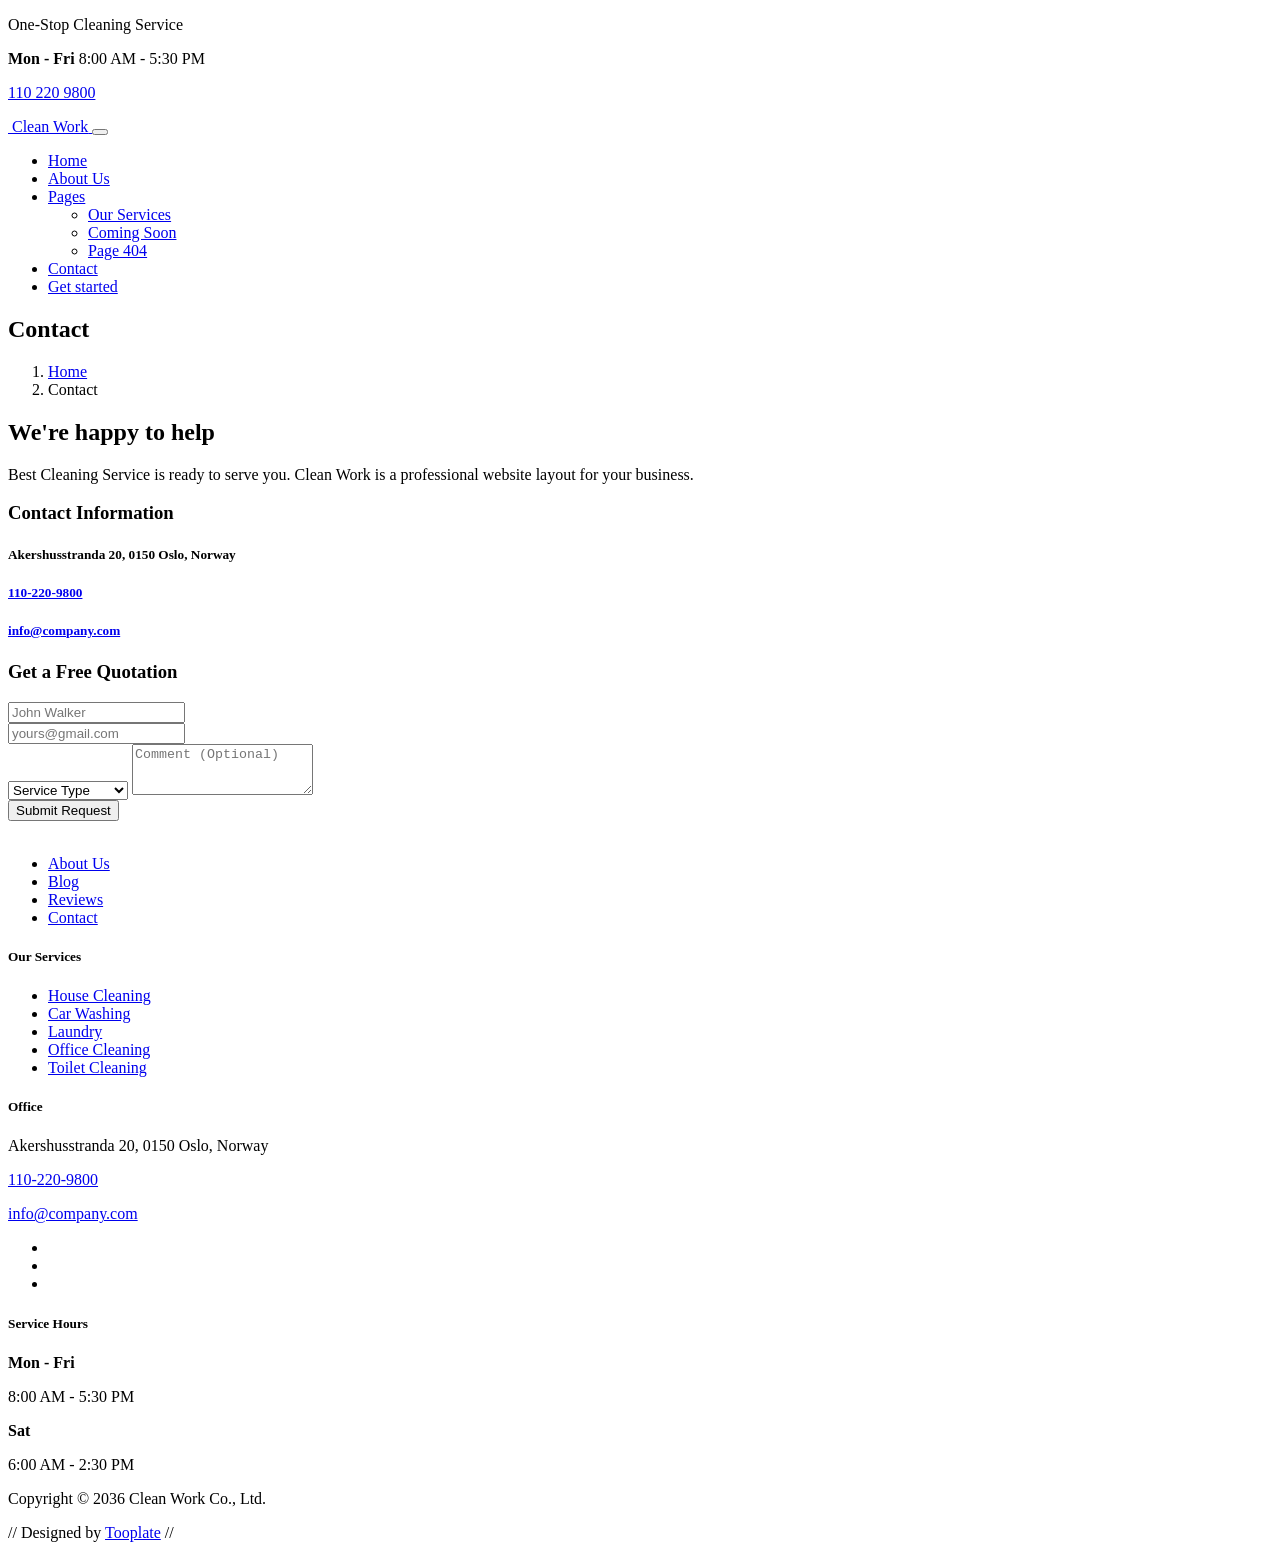
==== contact.html @ f6993c7f "Add files via upload" ====
<!doctype html>
<html lang="en">
    <head>
        <meta charset="utf-8">
        <meta name="viewport" content="width=device-width, initial-scale=1">

        <meta name="description" content="">
        <meta name="author" content="">

        <title>Contact | Bootstrap 5 Theme</title>

        <!-- CSS FILES -->        
        <link rel="preconnect" href="https://fonts.googleapis.com">
        
        <link rel="preconnect" href="https://fonts.gstatic.com" crossorigin>
        
        <link href="https://fonts.googleapis.com/css2?family=Poppins:ital,wght@0,400;0,500;0,700;1,400&display=swap" rel="stylesheet">

        <link href="css/bootstrap.min.css" rel="stylesheet">

        <link href="css/bootstrap-icons.css" rel="stylesheet">

        <link href="css/tooplate-clean-work.css" rel="stylesheet">
<!--

Tooplate 2132 Clean Work

https://www.tooplate.com/view/2132-clean-work

Free Bootstrap 5 HTML Template

-->
    </head>
    
    <body>

        <header class="site-header">
            <div class="container">
                <div class="row">
                    
                    <div class="col-lg-12 col-12 d-flex flex-wrap">
                        <p class="d-flex me-4 mb-0">
                            <i class="bi-house-fill me-2"></i>
                            One-Stop Cleaning Service
                        </p>

                        <p class="d-flex d-lg-block d-md-block d-none me-4 mb-0">
                            <i class="bi-clock-fill me-2"></i>
                            <strong class="me-2">Mon - Fri</strong> 8:00 AM - 5:30 PM
                        </p>

                        <p class="site-header-icon-wrap text-white d-flex mb-0 ms-auto">
                            <i class="site-header-icon bi-whatsapp me-2"></i>

                            <a href="tel: 110-220-9800" class="text-white">
                                110 220 9800
                            </a>
                        </p>
                    </div>

                </div>
            </div>
        </header>

        <nav class="navbar navbar-expand-lg">
            <div class="container">
                <a class="navbar-brand" href="index.html">
                    <img src="images/bubbles.png" class="logo img-fluid" alt="">

                    <span class="ms-2">Clean Work</span>
                </a>

                <button class="navbar-toggler" type="button" data-bs-toggle="collapse" data-bs-target="#navbarNav" aria-controls="navbarNav" aria-expanded="false" aria-label="Toggle navigation">
                    <span class="navbar-toggler-icon"></span>
                </button>

                <div class="collapse navbar-collapse" id="navbarNav">
                    <ul class="navbar-nav ms-auto">
                        <li class="nav-item">
                            <a class="nav-link" href="index.html">Home</a>
                        </li>

                        <li class="nav-item">
                            <a class="nav-link" href="about.html">About Us</a>
                        </li>

                        <li class="nav-item dropdown">
                            <a class="nav-link dropdown-toggle" href="#section_5" id="navbarLightDropdownMenuLink" role="button" data-bs-toggle="dropdown" aria-expanded="false">Pages</a>

                            <ul class="dropdown-menu dropdown-menu-light" aria-labelledby="navbarLightDropdownMenuLink">
                                <li><a class="dropdown-item" href="services.html">Our Services</a></li>

                                <li><a class="dropdown-item" href="coming-soon.html">Coming Soon</a></li>

                                <li><a class="dropdown-item" href="page-404.html">Page 404</a></li>
                            </ul>
                        </li>

                        <li class="nav-item">
                            <a class="nav-link active" href="contact.html">Contact</a>
                        </li>

                        <li class="nav-item ms-3">
                            <a class="nav-link custom-btn custom-border-btn custom-btn-bg-white btn" href="#">Get started</a>
                        </li>
                    </ul>
                </div>
            </div>
        </nav>

        <main>

            <section class="banner-section d-flex justify-content-center align-items-end">
                <div class="section-overlay"></div>

                <div class="container">
                    <div class="row">

                        <div class="col-lg-7 col-12">
                            <h1 class="text-white mb-lg-0">Contact</h1>
                        </div>

                        <div class="col-lg-4 col-12 d-flex justify-content-lg-end align-items-center ms-auto">
                            <nav aria-label="breadcrumb">
                                <ol class="breadcrumb justify-content-center">
                                    <li class="breadcrumb-item"><a href="index.html">Home</a></li>

                                    <li class="breadcrumb-item active" aria-current="page">Contact</li>
                                </ol>
                            </nav>
                        </div>

                    </div>
                </div>
            </section>
         

            <section class="contact-section section-padding">
                <div class="container">
                    <div class="row">

                        <div class="col-lg-5 col-12 me-auto mb-lg-0 mb-5">
                            <h2 class="my-3">We're happy to help</h2>

                            <p>Best Cleaning Service is ready to serve you. Clean Work is a professional website layout for your business.</p>

                            <div class="contact-info bg-white shadow-lg">
                                <h3 class="mb-4">Contact Information</h3>

                                <h5 class="d-flex mt-3 mb-3">
                                    <i class="bi-geo-alt-fill custom-icon me-3"></i>
                                    Akershusstranda 20, 0150 Oslo, Norway
                                </h5>

                                <h5 class="d-flex mb-3">
                                    <i class="bi-telephone-fill custom-icon me-3"></i>

                                    <a href="tel: 110-220-9800">
                                        110-220-9800
                                    </a>
                                </h5>

                                <h5 class="d-flex">
                                    <i class="bi-envelope-fill custom-icon me-3"></i>

                                    <a href="mailto:info@company.com">
                                        info@company.com
                                    </a>
                                </h5>
                            </div>
                        </div>

                        <div class="col-lg-6 col-12">
                            <form class="custom-form consulting-form bg-white shadow-lg mb-5 mb-lg-0" action="#" method="post" role="form">
                                <div class="consulting-form-header d-flex align-items-center">
                                    <h3 class="mb-4">Get a Free Quotation</h3>
                                </div>

                                <div class="consulting-form-body">
                                    <div class="row">
                                        <div class="col-lg-6 col-md-6 col-12">
                                            <input type="text" name="volunteer-name" id="volunteer-name" class="form-control" placeholder="John Walker" required>
                                        </div>

                                        <div class="col-lg-6 col-md-6 col-12">
                                            <input type="email" name="volunteer-email" id="volunteer-email" pattern="[^ @]*@[^ @]*" class="form-control" placeholder="yours@gmail.com" required>
                                        </div>
                                    </div>

                                    <select class="form-select form-control" name="job-salary" id="job-salary" aria-label="Default select example">
                                        <option selected>Service Type</option>
                                        <option value="1">House cleaning</option>
                                        <option value="2">Car washing</option>
                                        <option value="2">Office cleaning</option>
                                        <option value="2">Factory cleaning</option>
                                    </select>

                                    <textarea name="volunteer-message" rows="3" class="form-control" id="volunteer-message" placeholder="Comment (Optional)"></textarea>

                                    <div class="col-lg-6 col-md-10 col-8 mx-auto">
                                        <button type="submit" class="form-control">Submit Request</button>
                                    </div>
                                </div>
                            </form>
                        </div>

                    </div>
                </div>
            </section>
        </main>

        <footer class="site-footer">
            <div class="container">
                <div class="row">

                    <div class="col-lg-12 col-12 d-flex align-items-center mb-4 pb-2">
                        <div>
                            <img src="images/bubbles.png" class="logo img-fluid" alt="">
                        </div>

                        <ul class="footer-menu d-flex flex-wrap ms-5">
                            <li class="footer-menu-item"><a href="#" class="footer-menu-link">About Us</a></li>

                            <li class="footer-menu-item"><a href="#" class="footer-menu-link">Blog</a></li>

                            <li class="footer-menu-item"><a href="#" class="footer-menu-link">Reviews</a></li>

                            <li class="footer-menu-item"><a href="#" class="footer-menu-link">Contact</a></li>
                        </ul>
                    </div>

                    <div class="col-lg-5 col-12 mb-4 mb-lg-0">
                        <h5 class="site-footer-title mb-3">Our Services</h5>

                        <ul class="footer-menu">
                            <li class="footer-menu-item">
                                <a href="#" class="footer-menu-link">
                                    <i class="bi-chevron-double-right footer-menu-link-icon me-2"></i>
                                    House Cleaning
                                </a>
                            </li>

                            <li class="footer-menu-item">
                                <a href="#" class="footer-menu-link">
                                    <i class="bi-chevron-double-right footer-menu-link-icon me-2"></i>
                                    Car Washing
                                </a>
                            </li>

                            <li class="footer-menu-item">
                                <a href="#" class="footer-menu-link">
                                    <i class="bi-chevron-double-right footer-menu-link-icon me-2"></i>
                                    Laundry
                                </a>
                            </li>

                            <li class="footer-menu-item">
                                <a href="#" class="footer-menu-link">
                                    <i class="bi-chevron-double-right footer-menu-link-icon me-2"></i>
                                    Office Cleaning
                                </a>
                            </li>

                            <li class="footer-menu-item">
                                <a href="#" class="footer-menu-link">
                                    <i class="bi-chevron-double-right footer-menu-link-icon me-2"></i>
                                    Toilet Cleaning
                                </a>
                            </li>
                        </ul>
                    </div>

                    <div class="col-lg-4 col-md-6 col-12 mb-4 mb-lg-0 mb-md-0">
                        <h5 class="site-footer-title mb-3">Office</h5>

                        <p class="text-white d-flex mt-3 mb-2">
                            <i class="bi-geo-alt-fill me-2"></i>
                            Akershusstranda 20, 0150 Oslo, Norway
                        </p>

                        <p class="text-white d-flex mb-2">
                            <i class="bi-telephone-fill me-2"></i>

                            <a href="tel: 110-220-9800" class="site-footer-link">
                                110-220-9800
                            </a>
                        </p>

                        <p class="text-white d-flex">
                            <i class="bi-envelope-fill me-2"></i>

                            <a href="mailto:info@company.com" class="site-footer-link">
                                info@company.com
                            </a>
                        </p>

                        <ul class="social-icon mt-4">
                            <li class="social-icon-item">
                                <a href="#" class="social-icon-link button button--skoll">
                                    <span></span>
                                    <span class="bi-twitter"></span>
                                </a>
                            </li>

                            <li class="social-icon-item">
                                <a href="#" class="social-icon-link button button--skoll">
                                    <span></span>
                                    <span class="bi-facebook"></span>
                                </a>
                            </li>

                            <li class="social-icon-item">
                                <a href="#" class="social-icon-link button button--skoll">
                                    <span></span>
                                    <span class="bi-instagram"></span>
                                </a>
                            </li>
                        </ul>
                    </div>

                    <div class="col-lg-3 col-md-6 col-6 mt-3 mt-lg-0 mt-md-0">
                        <div class="featured-block">
                            <h5 class="text-white mb-3">Service Hours</h5>

                            <strong class="d-block text-white mb-1">Mon - Fri</strong>

                            <p class="text-white mb-3">8:00 AM - 5:30 PM</p>

                            <strong class="d-block text-white mb-1">Sat</strong>

                            <p class="text-white mb-0">6:00 AM - 2:30 PM</p>
                        </div>
                    </div>
                </div>
            </div>

            <div class="site-footer-bottom">
                <div class="container">
                    <div class="row">

                        <div class="col-lg-6 col-12">
                            <p class="copyright-text mb-0">Copyright © 2036 Clean Work Co., Ltd.</p>
                        </div>
                        
                        <div class="col-lg-6 col-12 text-end">
                            <p class="copyright-text mb-0">
                            // Designed by <a href="https://www.tooplate.com" target="_parent">Tooplate</a> //</p>
                        </div>
                        
                    </div>
                </div>
            </div>
        </footer>

        <!-- JAVASCRIPT FILES -->
        <script src="js/jquery.min.js"></script>
        <script src="js/bootstrap.min.js"></script>
        <script src="js/jquery.backstretch.min.js"></script>
        <script src="js/counter.js"></script>
        <script src="js/countdown.js"></script>
        <script src="js/init.js"></script>
        <script src="js/modernizr.js"></script>
        <script src="js/animated-headline.js"></script>
        <script src="js/custom.js"></script>

    </body>
</html>
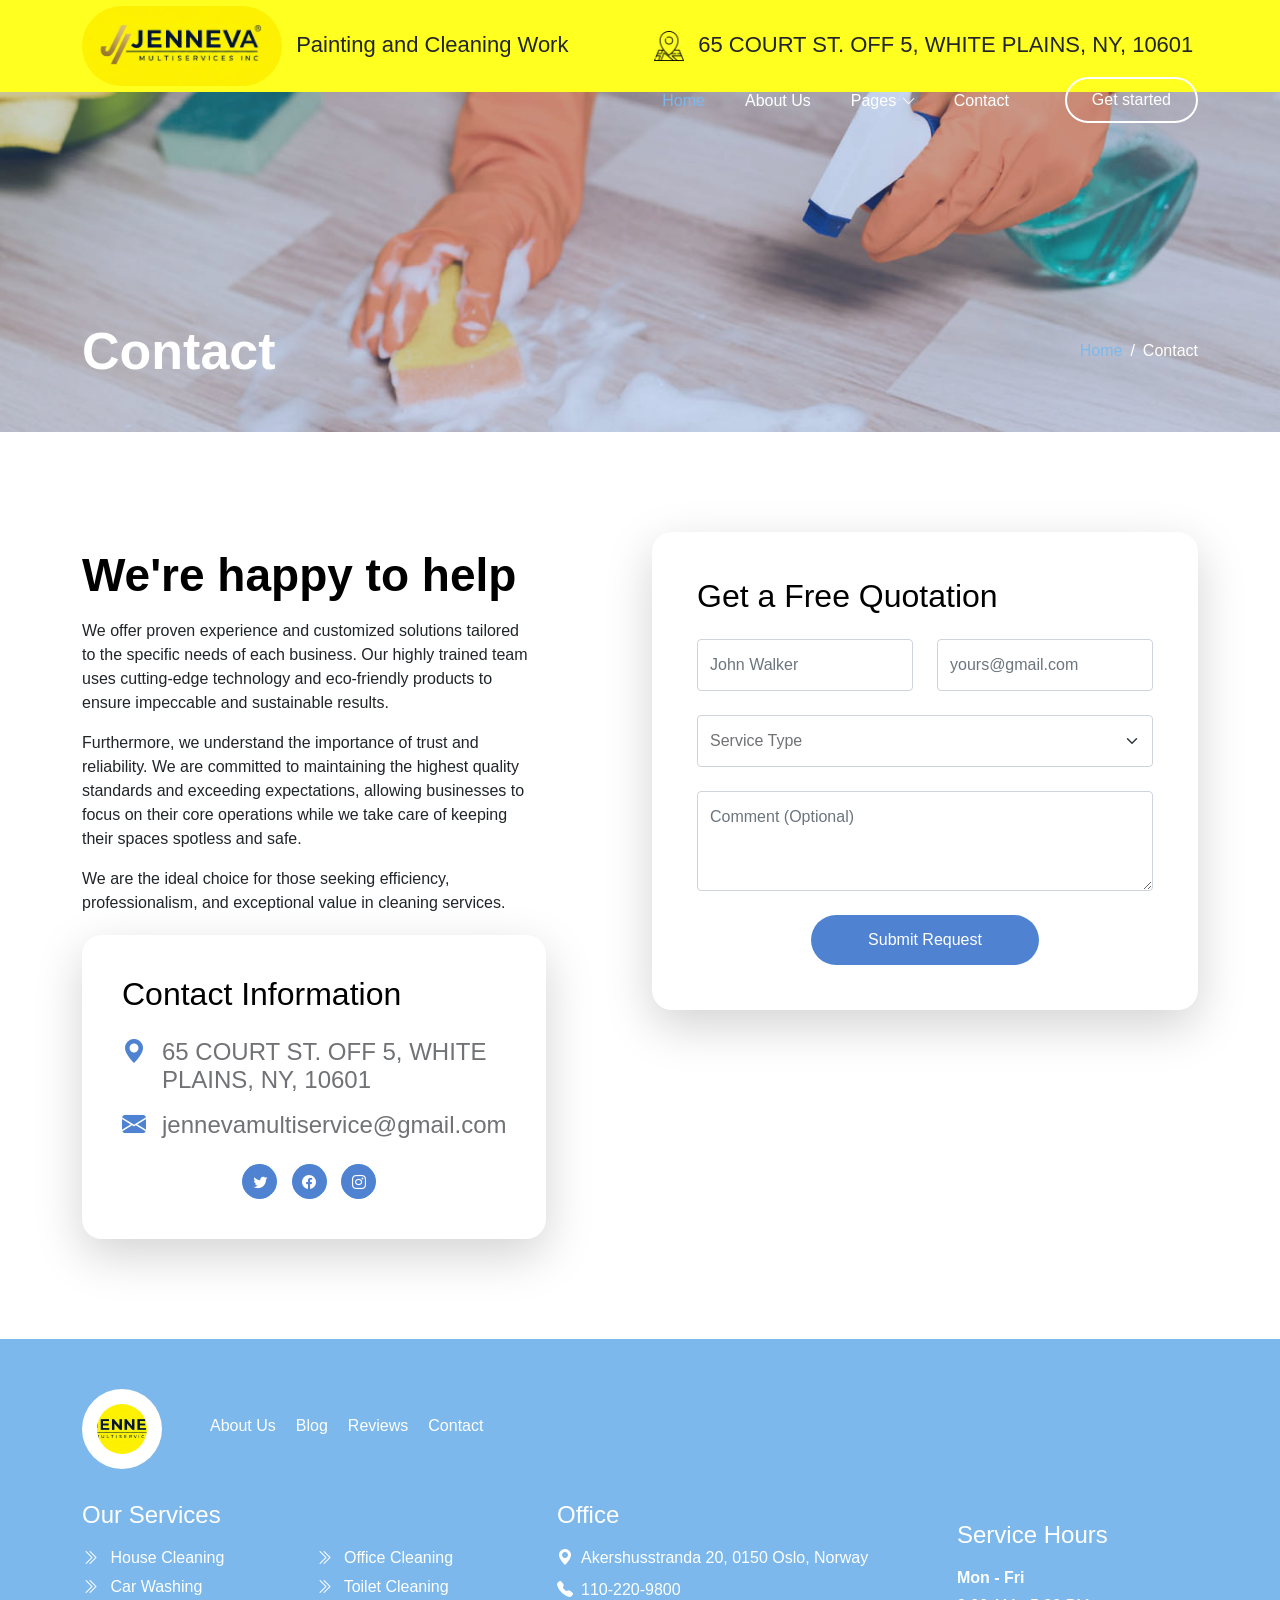
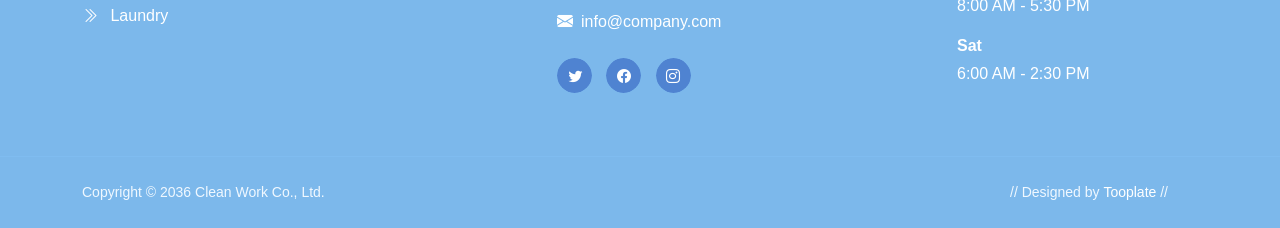
==== commit a8cfede6: "Add files via upload" ====
--- a/contact.html
+++ b/contact.html
@@ -34,50 +34,41 @@
     
     <body>
 
-        <header class="site-header">
+          <header class="site-header">
             <div class="container">
                 <div class="row">
                     
                     <div class="col-lg-12 col-12 d-flex flex-wrap">
-                        <p class="d-flex me-4 mb-0">
-                            <i class="bi-house-fill me-2"></i>
-                            One-Stop Cleaning Service
-                        </p>
-
-                        <p class="d-flex d-lg-block d-md-block d-none me-4 mb-0">
-                            <i class="bi-clock-fill me-2"></i>
-                            <strong class="me-2">Mon - Fri</strong> 8:00 AM - 5:30 PM
-                        </p>
-
-                        <p class="site-header-icon-wrap text-white d-flex mb-0 ms-auto">
-                            <i class="site-header-icon bi-whatsapp me-2"></i>
-
-                            <a href="tel: 110-220-9800" class="text-white">
-                                110 220 9800
-                            </a>
-                        </p>
+                        
+                        <a class="navbar-brand" href="index.html">
+                    <img src="images/logo1.jpeg" class="logo img-fluid" alt="">
+
+                    <span class="ms-2">Painting and Cleaning Work</span>
+                    &nbsp;&nbsp;&nbsp;&nbsp;&nbsp;&nbsp; &nbsp;&nbsp;&nbsp;&nbsp;&nbsp;
+                    <img  src="images/vectores/mapa.png" width="30px" height="30px">
+                    <span class="ms-2">
+                       
+                       65 COURT ST. OFF 5, WHITE PLAINS, NY, 10601
+                    </span>
+                      </a>
                     </div>
 
                 </div>
             </div>
         </header>
 
-        <nav class="navbar navbar-expand-lg">
+         <nav class="navbar navbar-expand-lg">
             <div class="container">
-                <a class="navbar-brand" href="index.html">
-                    <img src="images/bubbles.png" class="logo img-fluid" alt="">
-
-                    <span class="ms-2">Clean Work</span>
-                </a>
+               
 
                 <button class="navbar-toggler" type="button" data-bs-toggle="collapse" data-bs-target="#navbarNav" aria-controls="navbarNav" aria-expanded="false" aria-label="Toggle navigation">
                     <span class="navbar-toggler-icon"></span>
                 </button>
-
+                
                 <div class="collapse navbar-collapse" id="navbarNav">
                     <ul class="navbar-nav ms-auto">
                         <li class="nav-item">
-                            <a class="nav-link" href="index.html">Home</a>
+                            <a class="nav-link active" href="index.html">Home</a>
                         </li>
 
                         <li class="nav-item">
@@ -97,7 +88,7 @@
                         </li>
 
                         <li class="nav-item">
-                            <a class="nav-link active" href="contact.html">Contact</a>
+                            <a class="nav-link" href="contact.html">Contact</a>
                         </li>
 
                         <li class="nav-item ms-3">
@@ -142,31 +133,52 @@
                         <div class="col-lg-5 col-12 me-auto mb-lg-0 mb-5">
                             <h2 class="my-3">We're happy to help</h2>
 
-                            <p>Best Cleaning Service is ready to serve you. Clean Work is a professional website layout for your business.</p>
+                            <justify>We offer proven experience and customized solutions tailored to the specific needs of each business. Our highly trained team uses cutting-edge technology and eco-friendly products to ensure impeccable and sustainable results.
+                            <p></p>Furthermore, we understand the importance of trust and reliability. We are committed to maintaining the highest quality standards and exceeding expectations, allowing businesses to focus on their core operations while we take care of keeping their spaces spotless and safe. 
+                            <p></p>We are the ideal choice for those seeking efficiency, professionalism, and exceptional value in cleaning services.</justify>
 
                             <div class="contact-info bg-white shadow-lg">
                                 <h3 class="mb-4">Contact Information</h3>
 
                                 <h5 class="d-flex mt-3 mb-3">
                                     <i class="bi-geo-alt-fill custom-icon me-3"></i>
-                                    Akershusstranda 20, 0150 Oslo, Norway
+                                    65 COURT ST. OFF 5, WHITE PLAINS, NY, 10601
                                 </h5>
 
-                                <h5 class="d-flex mb-3">
-                                    <i class="bi-telephone-fill custom-icon me-3"></i>
-
-                                    <a href="tel: 110-220-9800">
-                                        110-220-9800
+                   
+
+                                <h5 class="d-flex">
+                                    <i class="bi-envelope-fill custom-icon me-3"></i>
+
+                                    <a href="mailto:jennevamultiservice@gmail.com">
+                                        jennevamultiservice@gmail.com
                                     </a>
                                 </h5>
-
-                                <h5 class="d-flex">
-                                    <i class="bi-envelope-fill custom-icon me-3"></i>
-
-                                    <a href="mailto:info@company.com">
-                                        info@company.com
-                                    </a>
-                                </h5>
+                                 <center>
+                                 <ul class="social-icon mt-4">
+                            <li class="social-icon-item">
+                                <a href="#" class="social-icon-link button button--skoll">
+                                    <span></span>
+                                    <span class="bi-twitter"></span>
+                                </a>
+                            </li>
+
+                            <li class="social-icon-item">
+                                <a href="#" class="social-icon-link button button--skoll">
+                                    <span></span>
+                                    <span class="bi-facebook"></span>
+                                </a>
+                            </li>
+                           
+                            <li class="social-icon-item">
+                                <a href="#" class="social-icon-link button button--skoll">
+                                    <span></span>
+                                    <span class="bi-instagram"></span>
+                                </a>
+                            </li>
+                            
+                        </ul>
+                            </center>
                             </div>
                         </div>
 
@@ -215,7 +227,7 @@
 
                     <div class="col-lg-12 col-12 d-flex align-items-center mb-4 pb-2">
                         <div>
-                            <img src="images/bubbles.png" class="logo img-fluid" alt="">
+                            <img src="images/logo1.jpeg" class="logo img-fluid" alt="">
                         </div>
 
                         <ul class="footer-menu d-flex flex-wrap ms-5">
--- a/css/tooplate-clean-work.css
+++ b/css/tooplate-clean-work.css
@@ -0,0 +1,1635 @@
+/*
+
+Tooplate 2132 Clean Work
+
+https://www.tooplate.com/view/2132-clean-work
+
+*/
+
+
+
+/*---------------------------------------
+  CUSTOM PROPERTIES ( VARIABLES )             
+-----------------------------------------*/
+:root {
+  --white-color:                  #ffffff;
+  --primary-color:                #7cb8eb;
+  --secondary-color:              #4f83d1;
+  --section-bg-color:             #f0f8ff;
+  --custom-btn-bg-color:          #4f83d1;
+  --custom-btn-bg-hover-color:    #7cb8eb;
+  --dark-color:                   #000000;
+  --p-color:                      #717275;
+  --border-color:                 #e9eaeb;
+  --link-hover-color:             #4f83d1;
+
+  --body-font-family:             'Poppins', sans-serif;
+
+  --h1-font-size:                 52px;
+  --h2-font-size:                 46px;
+  --h3-font-size:                 32px;
+  --h4-font-size:                 28px;
+  --h5-font-size:                 24px;
+  --h6-font-size:                 22px;
+  --p-font-size:                  16px;
+  --btn-font-size:                18px;
+  --copyright-font-size:          14px;
+
+  --border-radius-large:          100px;
+  --border-radius-medium:         20px;
+  --border-radius-small:          10px;
+
+  --font-weight-normal:           400;
+  --font-weight-medium:           500;
+  --font-weight-bold:             700;
+}
+
+body {
+  background-color: var(--white-color);
+  font-family: var(--body-font-family); 
+}
+
+
+/*---------------------------------------
+  TYPOGRAPHY               
+-----------------------------------------*/
+
+h2,
+h3,
+h4,
+h5,
+h6 {
+  color: var(--dark-color);
+}
+
+h1,
+h2,
+h3,
+h4,
+h5,
+h6 {
+  font-weight: var(--font-weight-medium);
+}
+
+h1 {
+  font-size: var(--h1-font-size);
+  font-weight: var(--font-weight-bold);
+}
+
+h2 {
+  font-size: var(--h2-font-size);
+  font-weight: var(--font-weight-bold);
+}
+
+h3 {
+  font-size: var(--h3-font-size);
+}
+
+h4 {
+  font-size: var(--h4-font-size);
+}
+
+h5 {
+  font-size: var(--h5-font-size);
+}
+
+h6 {
+  font-size: var(--h6-font-size);
+}
+
+p {
+  color: var(--p-color);
+  font-size: var(--p-font-size);
+  font-weight: var(--font-weight-normal);
+}
+
+ul li {
+  color: var(--p-color);
+  font-size: var(--p-font-size);
+  font-weight: var(--font-weight-normal);
+}
+
+a, 
+button {
+  touch-action: manipulation;
+  transition: all 0.3s;
+}
+
+a {
+  display: inline-block;
+  color: var(--primary-color);
+  text-decoration: none;
+}
+
+a:hover {
+  color: var(--link-hover-color);
+}
+
+b,
+strong {
+  font-weight: var(--font-weight-bold);
+}
+
+.page-404-title {
+  color: var(--secondary-color);
+  font-size: 10rem;
+}
+
+
+/*---------------------------------------
+  SECTION               
+-----------------------------------------*/
+.section-padding {
+  padding-top: 100px;
+  padding-bottom: 100px;
+}
+
+.section-bg {
+  background-color: var(--section-bg-color);
+}
+
+.section-overlay {
+  background-color: var(--secondary-color);
+  position: absolute;
+  top: 0;
+  left: 0;
+  pointer-events: none;
+  width: 100%;
+  height: 100%;
+  opacity: 0.3;
+}
+
+.testimonial-section .section-overlay {
+  opacity: 0.85;
+}
+
+.section-overlay + .container {
+  position: relative;
+}
+
+
+/*---------------------------------------
+  ANIMATED HEADLINE               
+-----------------------------------------*/
+.cd-words-wrapper {
+  display: inline-block;
+  position: relative;
+  text-align: left;
+}
+
+.cd-words-wrapper b {
+  color: #e5e50f;
+  display: inline-block;
+  position: absolute;
+  white-space: nowrap;
+  left: 0;
+  top: 0;
+}
+
+.cd-words-wrapper b.is-visible {
+  position: relative;
+}
+
+.no-js .cd-words-wrapper b {
+  opacity: 0;
+}
+
+.no-js .cd-words-wrapper b.is-visible {
+  opacity: 1;
+}
+
+.cd-headline.rotate-1 .cd-words-wrapper {
+  -webkit-perspective: 300px;
+  -moz-perspective: 300px;
+  perspective: 300px;
+}
+
+.cd-headline.rotate-1 b {
+  opacity: 0;
+  -webkit-transform-origin: 50% 100%;
+  -moz-transform-origin: 50% 100%;
+  -ms-transform-origin: 50% 100%;
+  -o-transform-origin: 50% 100%;
+  transform-origin: 50% 100%;
+  -webkit-transform: rotateX(180deg);
+  -moz-transform: rotateX(180deg);
+  -ms-transform: rotateX(180deg);
+  -o-transform: rotateX(180deg);
+  transform: rotateX(180deg);
+}
+
+.cd-headline.rotate-1 b.is-visible {
+  opacity: 1;
+  -webkit-transform: rotateX(0deg);
+  -moz-transform: rotateX(0deg);
+  -ms-transform: rotateX(0deg);
+  -o-transform: rotateX(0deg);
+  transform: rotateX(0deg);
+  -webkit-animation: cd-rotate-1-in 1.2s;
+  -moz-animation: cd-rotate-1-in 1.2s;
+  animation: cd-rotate-1-in 1.2s;
+}
+
+.cd-headline.rotate-1 b.is-hidden {
+  -webkit-transform: rotateX(180deg);
+  -moz-transform: rotateX(180deg);
+  -ms-transform: rotateX(180deg);
+  -o-transform: rotateX(180deg);
+  transform: rotateX(180deg);
+  -webkit-animation: cd-rotate-1-out 1.2s;
+  -moz-animation: cd-rotate-1-out 1.2s;
+  animation: cd-rotate-1-out 1.2s;
+}
+
+@-webkit-keyframes cd-rotate-1-in {
+  0% {
+    -webkit-transform: rotateX(180deg);
+    opacity: 0;
+  }
+  35% {
+    -webkit-transform: rotateX(120deg);
+    opacity: 0;
+  }
+  65% {
+    opacity: 0;
+  }
+  100% {
+    -webkit-transform: rotateX(360deg);
+    opacity: 1;
+  }
+}
+
+@-moz-keyframes cd-rotate-1-in {
+  0% {
+    -moz-transform: rotateX(180deg);
+    opacity: 0;
+  }
+  35% {
+    -moz-transform: rotateX(120deg);
+    opacity: 0;
+  }
+  65% {
+    opacity: 0;
+  }
+  100% {
+    -moz-transform: rotateX(360deg);
+    opacity: 1;
+  }
+}
+
+@keyframes cd-rotate-1-in {
+  0% {
+    -webkit-transform: rotateX(180deg);
+    -moz-transform: rotateX(180deg);
+    -ms-transform: rotateX(180deg);
+    -o-transform: rotateX(180deg);
+    transform: rotateX(180deg);
+    opacity: 0;
+  }
+  35% {
+    -webkit-transform: rotateX(120deg);
+    -moz-transform: rotateX(120deg);
+    -ms-transform: rotateX(120deg);
+    -o-transform: rotateX(120deg);
+    transform: rotateX(120deg);
+    opacity: 0;
+  }
+  65% {
+    opacity: 0;
+  }
+  100% {
+    -webkit-transform: rotateX(360deg);
+    -moz-transform: rotateX(360deg);
+    -ms-transform: rotateX(360deg);
+    -o-transform: rotateX(360deg);
+    transform: rotateX(360deg);
+    opacity: 1;
+  }
+}
+
+@-webkit-keyframes cd-rotate-1-out {
+  0% {
+    -webkit-transform: rotateX(0deg);
+    opacity: 1;
+  }
+  35% {
+    -webkit-transform: rotateX(-40deg);
+    opacity: 1;
+  }
+  65% {
+    opacity: 0;
+  }
+  100% {
+    -webkit-transform: rotateX(180deg);
+    opacity: 0;
+  }
+}
+
+@-moz-keyframes cd-rotate-1-out {
+  0% {
+    -moz-transform: rotateX(0deg);
+    opacity: 1;
+  }
+  35% {
+    -moz-transform: rotateX(-40deg);
+    opacity: 1;
+  }
+  65% {
+    opacity: 0;
+  }
+  100% {
+    -moz-transform: rotateX(180deg);
+    opacity: 0;
+  }
+}
+
+@keyframes cd-rotate-1-out {
+  0% {
+    -webkit-transform: rotateX(0deg);
+    -moz-transform: rotateX(0deg);
+    -ms-transform: rotateX(0deg);
+    -o-transform: rotateX(0deg);
+    transform: rotateX(0deg);
+    opacity: 1;
+  }
+  35% {
+    -webkit-transform: rotateX(-40deg);
+    -moz-transform: rotateX(-40deg);
+    -ms-transform: rotateX(-40deg);
+    -o-transform: rotateX(-40deg);
+    transform: rotateX(-40deg);
+    opacity: 1;
+  }
+  65% {
+    opacity: 0;
+  }
+  100% {
+    -webkit-transform: rotateX(180deg);
+    -moz-transform: rotateX(180deg);
+    -ms-transform: rotateX(180deg);
+    -o-transform: rotateX(180deg);
+    transform: rotateX(180deg);
+    opacity: 0;
+  }
+}
+
+
+/*---------------------------------------
+  CUSTOM LINK               
+-----------------------------------------*/
+.link {
+  cursor: pointer;
+  position: relative;
+  white-space: nowrap;
+}
+
+.link::before,
+.link::after {
+  position: absolute;
+  width: 100%;
+  height: 1px;
+  background: currentColor;
+  top: 100%;
+  left: 0;
+  pointer-events: none;
+}
+
+.link::before {
+  content: '';
+}
+
+.link--herse::before {
+  display: none;
+}
+
+.link__graphic {
+  position: absolute;
+  top: 0;
+  left: 0;
+  pointer-events: none;
+  fill: none;
+  stroke: var(--dark-color);
+  stroke-width: 1px;
+}
+
+.link__graphic--stroke path {
+  stroke-dasharray: 1;
+  stroke-dashoffset: 1;
+}
+
+.link:hover .link__graphic--stroke path {
+  stroke-dashoffset: 0;
+}
+
+.link__graphic--arc {
+  top: 73%;
+  left: -23%;
+}
+
+.link__graphic--arc path {
+  transition: stroke-dashoffset 0.4s cubic-bezier(0.7, 0, 0.3, 1);
+}
+
+.link:hover .link__graphic--arc path {
+  transition-timing-function: cubic-bezier(0.8, 1, 0.7, 1);
+  transition-duration: 0.3s;
+}
+
+.button {
+  display: inline-block;
+  position: relative;
+}
+
+.button::before,
+.button::after {
+  position: absolute;
+  top: 0;
+  left: 0;
+  width: 100%;
+  height: 100%;
+}
+
+.button--atlas > span {
+  display: inline-block;
+}
+
+.button--atlas:hover > span {
+  opacity: 0;
+}
+
+.marquee {
+  position: absolute;
+  top: 0;
+  left: 0;
+  width: 100%;
+  overflow: hidden;
+  pointer-events: none;
+}
+
+.marquee__inner {
+  width: fit-content;
+  display: flex;
+  position: relative;
+  --offset: 1rem;
+  --move-initial: calc(-25% + var(--offset));
+  --move-final: calc(-50% + var(--offset));
+  transform: translate3d(var(--move-initial), 0, 0);
+  animation: marquee 1s linear infinite;
+  animation-play-state: paused;
+  opacity: 0;
+}
+
+.button--atlas:hover .marquee__inner {
+  animation-play-state: running;
+  opacity: 1;
+  transition-duration: 0.4s;
+}
+
+.marquee span {
+  text-align: center;
+  white-space: nowrap;
+  font-style: italic;
+  padding: 15px;
+}
+
+@keyframes marquee {
+  0% {
+    transform: translate3d(var(--move-initial), 0, 0);
+  }
+
+  100% {
+    transform: translate3d(var(--move-final), 0, 0);
+  }
+}
+
+.button--pan {
+  overflow: hidden;
+}
+
+.button--pan span {
+  position: relative;
+}
+
+.button--pan::before {
+  content: '';
+  transition: transform 0.3s cubic-bezier(0.7, 0, 0.2, 1);
+}
+
+.button--pan:hover::before {
+  background: transparent;
+  transform: translate3d(0,-100%,0);
+}
+
+
+/*---------------------------------------
+  CUSTOM BLOCK               
+-----------------------------------------*/
+.custom-block-wrap {
+  position: relative;
+}
+
+.custom-block-wrap .custom-block {
+  position: absolute;
+  bottom: 0;
+  right: 0;
+}
+
+.custom-block {
+  background-color: var(--primary-color);
+  border-radius: var(--border-radius-small);
+  padding: 35px;
+}
+
+.custom-block .custom-icon,
+.custom-block a {
+  color: var(--white-color);
+}
+
+
+/*---------------------------------------
+  CUSTOM ICON COLOR               
+-----------------------------------------*/
+.custom-icon {
+  color: var(--secondary-color);
+}
+
+.bi-star-fill {
+  color: var(--custom-btn-bg-color);
+}
+
+
+/*---------------------------------------
+  AVATAR IMAGE - TESTIMONIAL               
+-----------------------------------------*/
+.avatar-image {
+  border-radius: var(--border-radius-large);
+  width: 60px;
+  height: 60px;
+  object-fit: cover;
+}
+
+
+/*---------------------------------------
+  CUSTOM BUTTON               
+-----------------------------------------*/
+.custom-btn {
+  background: var(--custom-btn-bg-color);
+  border: 2px solid transparent;
+  border-radius: var(--border-radius-large);
+  color: var(--white-color);
+  font-size: var(--btn-font-size);
+  font-weight: var(--font-weight-normal);
+  line-height: normal;
+  transition: all 0.3s;
+  padding: 15px 25px;
+}
+
+.navbar-expand-lg .navbar-nav .nav-link.custom-btn {
+  margin-top: 8px;
+  margin-right: 0;
+  padding: 12px 25px;
+}
+
+.custom-btn:hover {
+  background: var(--custom-btn-bg-hover-color);
+  color: var(--white-color);
+}
+
+.custom-border-btn {
+  background: transparent;
+  border: 2px solid var(--custom-btn-bg-color);
+  color: var(--custom-btn-bg-color);
+}
+
+.navbar-expand-lg .navbar-nav .nav-link.custom-btn:hover,
+.custom-border-btn:hover {
+  background: var(--custom-btn-bg-hover-color);
+  border-color: transparent;
+  color: var(--white-color);
+}
+
+.custom-btn-bg-white {
+  border-color: var(--white-color);
+  color: var(--white-color);
+}
+
+
+/*---------------------------------------
+  NAVIGATION              
+-----------------------------------------*/
+.navbar {
+  background: transparent;
+  position: absolute;
+  top: 49px;
+  right: 0;
+  left: 0;
+  z-index: 9;
+  padding-top: 20px;
+  padding-bottom: 20px;
+}
+
+.navbar-brand,
+.navbar-brand:hover {
+  color: var(--black-color);
+  font-size: var(--h6-font-size);
+  font-weight: var(--font-weight-light);
+}
+
+.logo {
+  background-color: var(--white-color);
+  border-radius: var(--border-radius-large);
+  width: 200px;
+  height: 80px;
+ 
+}
+
+.navbar-expand-lg .navbar-nav .nav-link {
+  margin: 20px;
+  padding: 0;
+}
+
+.navbar-nav .nav-link {
+  display: inline-block;
+  color: var(--white-color);
+  font-size: var(--p-font-size);
+  font-weight: var(--font-weight-medium);
+  position: relative;
+  padding-top: 15px;
+  padding-bottom: 15px;
+}
+
+.navbar-nav .nav-link.active, 
+.navbar-nav .nav-link:hover {
+  background: transparent;
+  color: var(--primary-color);
+}
+
+.dropdown-menu {
+  background: var(--white-color);
+  box-shadow: 0 1rem 3rem rgba(0,0,0,.175);
+  border: 0;
+  display: inherit;
+  opacity: 0;
+  min-width: 9rem;
+  margin-top: 20px;
+  padding: 13px 0 10px 0;
+  transition: all 0.3s;
+  pointer-events: none;
+}
+
+.dropdown-menu::before {
+  content: "";
+  width: 0;
+  height: 0;
+  border-left: 20px solid transparent;
+  border-right: 20px solid transparent;
+  border-bottom: 15px solid var(--white-color);
+  position: absolute;
+  top: -10px;
+  left: 10px;
+}
+
+.dropdown-item {
+  display: inline-block;
+  color: var(--p-bg-color);
+  font-size: var(--menu-font-size);
+  font-weight: var(--font-weight-medium);
+  position: relative;
+  padding-top: 0;
+  padding-bottom: 7px;
+}
+
+.dropdown-item.active, 
+.dropdown-item:active,
+.dropdown-item:focus, 
+.dropdown-item:hover {
+  background: transparent;
+  color: var(--primary-color);
+}
+
+.dropdown-toggle::after {
+  content: "\f282";
+  display: inline-block;
+  font-family: bootstrap-icons !important;
+  font-size: var(--copyright-font-size);
+  font-style: normal;
+  font-weight: normal !important;
+  font-variant: normal;
+  text-transform: none;
+  line-height: 1;
+  vertical-align: -.125em;
+  -webkit-font-smoothing: antialiased;
+  -moz-osx-font-smoothing: grayscale;
+  position: relative;
+  left: 2px;
+  border: 0;
+}
+
+@media screen and (min-width: 992px) {
+  .dropdown:hover .dropdown-menu {
+    opacity: 1;
+    margin-top: 0;
+    pointer-events: auto;
+  }
+}
+
+.navbar-toggler {
+  border: 0;
+  padding: 0;
+  cursor: pointer;
+  margin: 0;
+  width: 30px;
+  height: 35px;
+  outline: none;
+}
+
+.navbar-toggler:focus {
+  outline: none;
+  box-shadow: none;
+}
+
+.navbar-toggler[aria-expanded="true"] .navbar-toggler-icon {
+  background: transparent;
+}
+
+.navbar-toggler[aria-expanded="true"] .navbar-toggler-icon:before,
+.navbar-toggler[aria-expanded="true"] .navbar-toggler-icon:after {
+  transition: top 300ms 50ms ease, -webkit-transform 300ms 350ms ease;
+  transition: top 300ms 50ms ease, transform 300ms 350ms ease;
+  transition: top 300ms 50ms ease, transform 300ms 350ms ease, -webkit-transform 300ms 350ms ease;
+  top: 0;
+}
+
+.navbar-toggler[aria-expanded="true"] .navbar-toggler-icon:before {
+  transform: rotate(45deg);
+}
+
+.navbar-toggler[aria-expanded="true"] .navbar-toggler-icon:after {
+  transform: rotate(-45deg);
+}
+
+.navbar-toggler .navbar-toggler-icon {
+  background: var(--dark-color);
+  transition: background 10ms 300ms ease;
+  display: block;
+  width: 30px;
+  height: 2px;
+  position: relative;
+}
+
+.navbar-toggler .navbar-toggler-icon:before,
+.navbar-toggler .navbar-toggler-icon:after {
+  transition: top 300ms 350ms ease, -webkit-transform 300ms 50ms ease;
+  transition: top 300ms 350ms ease, transform 300ms 50ms ease;
+  transition: top 300ms 350ms ease, transform 300ms 50ms ease, -webkit-transform 300ms 50ms ease;
+  position: absolute;
+  right: 0;
+  left: 0;
+  background: var(--dark-color);
+  width: 30px;
+  height: 2px;
+  content: '';
+}
+
+.navbar-toggler .navbar-toggler-icon::before {
+  top: -8px;
+}
+
+.navbar-toggler .navbar-toggler-icon::after {
+  top: 8px;
+}
+
+
+/*---------------------------------------
+  SITE HEADER              
+-----------------------------------------*/
+.site-header {
+  background: #ffff20;
+  position: relative;
+  padding-top: 1px;
+  padding-bottom: 1px;
+}
+
+.site-header p,
+.site-header p a,
+.site-header .social-icon-link {
+   
+  color: var(--black-color);
+  font-size: var(--copyright-font-size);
+}
+
+.site-header .social-icon {
+  text-align: right;
+  
+}
+
+.site-header .social-icon-link {
+  background: transparent;
+  width: inherit;
+  height: inherit;
+  line-height: inherit;
+  margin-right: 15px;
+}
+
+.site-header-icon {
+  display: inline-block;
+}
+
+
+/*---------------------------------------
+  HERO        
+-----------------------------------------*/
+.hero-section {
+  position: relative;
+  overflow: hidden;
+  padding-top: 100px;
+  padding-bottom: 100px;
+  min-height: 680px;
+}
+
+.hero-section .container {
+  position: relative;
+  z-index: 2;
+}
+
+.hero-section svg {
+  position: absolute;
+  bottom: -50px;
+  right: 0;
+  left: 0;
+  pointer-events: none;
+}
+
+@media screen and (min-width: 991px) {
+  .hero-section-full-height {
+    height: 85vh;
+  }
+}
+
+
+/*---------------------------------------
+  INTRO        
+-----------------------------------------*/
+.intro-section {
+  padding-top: 50px;
+}
+
+
+/*---------------------------------------
+  BANNER        
+-----------------------------------------*/
+.banner-section {
+  background-image: url('../images/high-angle-woman-cleaning-floors.jpg');
+  background-repeat: no-repeat;
+  background-position: center;
+  background-size: cover;
+  position: relative;
+  overflow: hidden;
+  min-height: 340px;
+  padding-top: 100px;
+  padding-bottom: 50px;
+}
+
+.banner-section .breadcrumb {
+  margin-bottom: 0;
+}
+
+.breadcrumb-item+.breadcrumb-item::before,
+.breadcrumb-item.active {
+  color: var(--white-color);
+}
+
+
+/*---------------------------------------
+  COUNTDOWN              
+-----------------------------------------*/
+.countdown-section {
+  position: relative;
+}
+
+.countdown-section-title {
+  position: absolute;
+  top: 0;
+  right: 0;
+  bottom: 0;
+}
+
+.countdown {
+  text-align: center;
+  padding-left: 0;
+}
+
+.countdown-item {
+  list-style: none;
+  flex: 0 0 13%;
+  margin: 15px;
+}
+
+.countdown-text {
+  background: var(--section-bg-color);
+  border-radius: 6px;
+  color: var(--secondary-color);
+  font-size: var(--p-font-size);
+  position: relative;
+  padding: 4px 8px;
+}
+
+.countdown-text::before {
+  content: "";
+  display: block;
+  margin: auto;
+  width: 0;
+  height: 0;
+  border-bottom: 5px solid var(--section-bg-color);
+  border-right: 5px solid transparent;
+  border-left: 5px solid transparent;
+  position: absolute;
+  top: -5px;
+  right: 0;
+  left: 0;
+}
+
+
+/*---------------------------------------
+  FEATURED              
+-----------------------------------------*/
+.featured-image {
+  border-radius: var(--border-radius-medium);
+}
+
+.featured-block {
+  padding: 20px;
+}
+
+
+/*---------------------------------------
+  ABOUT              
+-----------------------------------------*/
+.about-image,
+.gallery-image {
+  border-radius: var(--border-radius-medium);
+}
+
+.team-info {
+  background: var(--white-color);
+  border-radius: var(--border-radius-medium);
+  position: relative;
+  padding: 30px;
+}
+
+.team-info p {
+  margin-bottom: 0;
+}
+
+.team-info::before {
+  content: "";
+  display: block;
+  margin: auto;
+  width: 0;
+  height: 0;
+  border-right: 20px solid var(--white-color);
+  border-top: 20px solid transparent;
+  border-bottom: 20px solid transparent;
+  position: absolute;
+  left: -20px;
+  top: 0;
+  bottom: 0;
+}
+
+.gallery-image {
+  transition: all 0.3s;
+}
+
+.gallery-image:hover {
+  transform: scale(1.02);
+}
+
+
+/*---------------------------------------
+  SERVICES              
+-----------------------------------------*/
+.services-thumb {
+  background-color: var(--white-color);
+  border-radius: var(--border-radius-small);
+  position: relative;
+  overflow: hidden;
+  margin-bottom: 24px;
+  padding: 30px;
+}
+
+.services-thumb.section-bg {
+  background: var(--section-bg-color);
+}
+
+.services-detail-section .services-image {
+  aspect-ratio: 0;
+}
+
+.services-image-wrap {
+  border-radius: var(--border-radius-small);
+  position: relative;
+  overflow: hidden;
+}
+
+.services-image-wrap:hover .services-image-hover {
+  opacity: 1;
+}
+
+.services-title-link {
+  display: block;
+}
+
+.services-image,
+.team-image {
+  border-radius: var(--border-radius-small);
+  display: block;
+  aspect-ratio: 1;
+  object-fit: cover;
+  transition: all 0.5s;
+}
+
+.services-image-hover {
+  position: absolute;
+  top: 0;
+  right: 0;
+  bottom: 0;
+  left: 0;
+  opacity: 0;
+}
+
+.services-icon-wrap {
+  background: var(--secondary-color);
+  color: var(--white-color);
+  font-size: var(--h3-font-size);
+  position: absolute;
+  bottom: 0;
+  right: 0;
+  left: 0;
+  transition: opacity 0.5s;
+  padding: 8px 12px;
+}
+
+.services-icon-wrap .button--skoll {
+  width: 100%;
+  height: 100%;
+}
+
+
+/*---------------------------------------
+  TESTIMONIAL              
+-----------------------------------------*/
+.testimonial-section {
+  background-image: url('../images/coffe-shop-with-wooden-walls-unfocused.jpg');
+  background-repeat: no-repeat;
+  background-position: center;
+  background-size: cover;
+  position: relative;
+}
+
+.testimonial-section .featured-block {
+  background-color: var(--primary-color);
+  border-radius: var(--border-radius-medium);
+  margin-bottom: 24px;
+  padding: 30px;
+}
+
+.testimonial-section .featured-block h4,
+.testimonial-section .featured-block p {
+  color: var(--white-color);
+}
+
+
+
+/*---------------------------------------
+  PARTNERS              
+-----------------------------------------*/
+.partners-section {
+  text-align: center;
+  padding-top: 25px;
+  padding-bottom: 50px;
+}
+
+.partners-section-title {
+  border-radius: var(--border-radius-large);
+  display: inline-block;
+  position: relative;
+  bottom: 50px;
+  margin-bottom: -50px;
+  padding: 10px 20px;
+}
+
+.partners-image {
+  display: block;
+  width: 150px;
+  margin: auto;
+  transition: all 0.3s;
+}
+
+.partners-image:hover {
+  transform: scale(1.05);
+}
+
+
+/*---------------------------------------
+  COUNTER NUMBERS              
+-----------------------------------------*/
+.counter-thumb {
+  margin: 20px;
+  margin-top: 0;
+}
+
+.counter-number {
+  color: var(--secondary-color);
+  display: block;
+}
+
+.counter-number,
+.counter-number-text {
+  color: var(--secondary-color);
+  font-size: var(--h1-font-size);
+  font-weight: var(--font-weight-bold);
+  line-height: normal;
+}
+
+
+/*---------------------------------------
+  CONTACT               
+-----------------------------------------*/
+.contact-section {
+  background: var(--white-color);
+}
+
+.contact-form {
+  background: var(--section-bg-color);
+  border-radius: var(--border-radius-small);
+  padding: 40px;
+}
+
+.contact-info {
+  background: var(--white-color);
+  border-radius: var(--border-radius-medium);
+  display: inline-block;
+  margin-top: 20px;
+  padding: 40px;
+}
+
+.team-info a,
+.contact-info h5,
+.contact-info h5 a {
+  color: var(--p-color);
+}
+
+.team-info a:hover,
+.contact-info h5 a:hover {
+  color: var(--link-hover-color);
+}
+
+
+/*---------------------------------------
+  CUSTOM FORM               
+-----------------------------------------*/
+.custom-form .form-control,
+.input-group-file {
+  color: var(--p-color);
+  margin-bottom: 24px;
+  padding-top: 13px;
+  padding-bottom: 13px;
+  outline: none;
+}
+
+.custom-form .form-control:hover,
+.custom-form .form-control:focus {
+  border-color: var(--secondary-color);
+}
+
+.custom-form label {
+  margin-bottom: 10px;
+}
+
+.custom-form .form-check-group {
+  margin-bottom: 20px;
+}
+
+.donate-form .form-check-group-donation-frequency {
+  padding-right: 0;
+}
+
+.form-check-group-donation-frequency + .form-check-group-donation-frequency {
+  padding-right: 12px;
+  padding-left: 0;
+}
+
+.form-check-group-donation-frequency .form-check-label {
+  font-weight: var(--font-weight-medium);
+}
+
+#DonationFrequencyOne {
+  border-top-right-radius: 0;
+  border-bottom-right-radius: 0;
+}
+
+#DonationFrequencyMonthly {
+  border-top-left-radius: 0;
+  border-bottom-left-radius: 0;
+}
+
+.custom-form .form-check-radio {
+  position: relative;
+  height: 100%;
+  padding-left: 0;
+}
+
+.custom-form .input-group-text {
+  background: var(--secondary-color);
+  border: 0;
+  color: var(--white-color);
+}
+
+.custom-form .form-check-radio .form-check-label {
+  position: absolute;
+  top: 50%;
+  left: 50%;
+  transform: translate(-50%, -50%);
+  text-align: center;
+}
+
+.form-check-radio .form-check-input[type=radio] {
+  background-color: var(--section-bg-color);
+  border-radius: .25rem;
+  border: 0;
+  box-shadow: none;
+  outline: none;
+  width: 100%;
+  margin-top: 0;
+  margin-left: 0;
+  padding: 25px 50px;
+  transition: all 0.3s;
+}
+
+.form-check-radio .form-check-input:checked[type=radio] {
+  background-image: none;
+}
+
+.form-check-radio .form-check-input:checked[type=radio] + .form-check-label,
+.form-check-radio .form-check-input:hover + .form-check-label,
+.form-check-radio .form-check-input:checked + .form-check-label {
+  color: var(--white-color);
+}
+
+.form-check-radio .form-check-input:hover,
+.form-check-radio .form-check-input:checked {
+  background-color: var(--secondary-color);
+  border-color: var(--white-color);
+}
+
+.input-group-file {
+  border-radius: .25rem;
+  padding: 13px .75rem;
+}
+
+.input-group-file input[type=file] {
+  width: 0.1px;
+  height: 0.1px;
+  opacity: 0;
+  overflow: hidden;
+  position: absolute;
+  z-index: -1;
+  padding: 0;
+}
+
+.input-group-file .input-group-text {
+  background: transparent;
+  color: inherit;
+  margin-bottom: 0;
+  padding: 0;
+}
+
+.custom-form button[type="submit"] {
+  background: var(--custom-btn-bg-color);
+  border: none;
+  border-radius: var(--border-radius-large);
+  color: var(--white-color);
+  font-size: var(--p-font-size);
+  font-weight: var(--font-weight-medium);
+  transition: all 0.3s;
+  margin-bottom: 0;
+}
+
+.custom-form button[type="submit"]:hover,
+.custom-form button[type="submit"]:focus {
+  background: var(--custom-btn-bg-hover-color);
+  border-color: transparent;
+}
+
+.consulting-form {
+  background: var(--white-color);
+  border-radius: var(--border-radius-medium);
+  position: relative;
+  overflow: hidden;
+  padding: 45px;
+}
+
+.consulting-form-header .form-icon {
+  font-size: var(--h2-font-size);
+  color: var(--white-color);
+}
+
+
+/*---------------------------------------
+  SITE FOOTER              
+-----------------------------------------*/
+.site-footer {
+  background-color: var(--primary-color);
+  padding-top: 50px;
+}
+
+.site-footer-bottom {
+  border-top: 1px solid #7fbcf0;
+  position: relative;
+  z-index: 2;
+  margin-top: 50px;
+  padding-top: 25px;
+  padding-bottom: 25px;
+}
+
+.site-footer .logo {
+  background-color: var(--white-color);
+  border-radius: var(--border-radius-large);
+  width: 80px;
+  height: 80px;
+  object-fit: cover;
+  padding: 15px;
+}
+
+.site-footer-title,
+.site-footer-link {
+  color: var(--white-color);
+}
+
+.copyright-text {
+  color: var(--section-bg-color);
+  font-size: var(--copyright-font-size);
+  margin-right: 30px;
+}
+
+.site-footer .custom-btn {
+  font-size: var(--copyright-font-size);
+}
+
+.site-footer .custom-btn:hover {
+  background: var(--primary-color);
+}
+
+.site-footer-bottom a {
+	color: var(--white-color);
+}
+
+.site-footer-bottom a:hover {
+	color: var(--link-hover-color);
+}
+
+
+/*---------------------------------------
+  FOOTER MENU               
+-----------------------------------------*/
+.footer-menu {
+  column-count: 2;
+  margin: 0;
+  padding: 0;
+}
+
+.footer-menu-item {
+  list-style: none;
+  display: block;
+}
+
+.footer-menu-link {
+  font-size: var(--p-font-size);
+  color: var(--white-color);
+  display: inline-block;
+  vertical-align: middle;
+  margin-right: 20px;
+  margin-bottom: 5px;
+}
+
+
+/*---------------------------------------
+  SOCIAL ICON               
+-----------------------------------------*/
+.social-icon {
+  margin: 0;
+  padding: 0;
+}
+
+.social-icon-item {
+  list-style: none;
+  display: inline-block;
+  vertical-align: top;
+}
+
+.social-icon-link {
+  background: #7fbcf0;
+  border-radius: var(--border-radius-large);
+  color: var(--white-color);
+  font-size: var(--copyright-font-size);
+  display: block;
+  margin-right: 10px;
+  text-align: center;
+  width: 35px;
+  height: 35px;
+  line-height: 36px;
+}
+
+.social-icon-link:hover {
+  background: var(--primary-color);
+  color: var(--white-color);
+}
+
+.button--skoll {
+  overflow: hidden;
+  border-radius: 50%;
+  color: var(--white-color);
+  width: 35px;
+  height: 35px;
+}
+
+.button--skoll span {
+  display: block;
+  position: relative;
+}
+
+.button--skoll > span {
+  overflow: hidden;
+}
+
+.button--skoll:hover > span > span {
+  animation: MoveUpInitial 0.2s forwards, MoveUpEnd 0.2s forwards 0.2s;
+}
+
+.button--skoll::before {
+  content: '';
+  background: var(--custom-btn-bg-color);
+  width: 100%;
+  height: 0;
+  padding-bottom: 100%;
+  border-radius: 50%;
+  transform: translate3d(0,0,0);
+  transition: transform 0.3s;
+  transition-timing-function: cubic-bezier(0.7, 0, 0.2, 1);
+}
+
+.button--skoll:hover::before {
+  transform: translate3d(0,100%,0);
+}
+
+
+/*---------------------------------------
+  RESPONSIVE STYLES               
+-----------------------------------------*/
+@media screen and (min-width: 1600px) {
+  .intro-section {
+    padding-top: 0;
+  }
+}
+
+@media screen and (max-width: 991px) {
+  h1 {
+    font-size: 42px;
+  }
+
+  h2 {
+    font-size: 36px;
+  }
+
+  h3 {
+    font-size: 32px;
+  }
+
+  h4 {
+    font-size: 28px;
+  }
+
+  h5 {
+    font-size: 20px;
+  }
+
+  h6 {
+    font-size: 18px;
+  }
+
+  .section-padding {
+    padding-top: 50px;
+    padding-bottom: 50px;
+  }
+
+  .team-section {
+    padding-bottom: 80px;
+  }
+
+  .navbar {
+    background-color: var(--white-color);
+    padding-top: 5px;
+    padding-bottom: 5px;
+  }
+
+  .navbar-brand,
+  .navbar-brand:hover {
+    color: var(--primary-color);
+  }
+
+  .navbar-nav .nav-link {
+    color: var(--p-color);
+  }
+
+  .navbar-expand-lg .navbar-nav {
+    padding-bottom: 30px;
+  }
+
+  .navbar-expand-lg .navbar-nav .nav-link {
+    margin: 8px 20px;
+  }
+
+  .navbar-expand-lg .navbar-nav .nav-link.custom-btn {
+    background-color: var(--custom-btn-bg-color);
+    color: var(--white-color);
+    margin-left: 0;
+  }
+
+  .navbar-nav .dropdown-menu {
+    position: relative;
+    left: 20px;
+    opacity: 1;
+    pointer-events: auto;
+    max-width: 100px;
+    margin-top: 10px;
+    margin-bottom: 15px;
+  }
+
+  .custom-block-wrap .custom-block {
+    right: 12px;
+  }
+
+  .site-footer {
+    padding-top: 50px;
+  }
+
+  .copyright-text-wrap {
+    justify-content: center;
+  }
+
+  .site-footer-bottom {
+    text-align: center;
+    margin-top: 50px;
+  }
+
+  .site-footer-bottom .footer-menu {
+    margin-top: 10px;
+    margin-bottom: 10px;
+  }
+}
+
+@media screen and (max-width: 767px) {
+
+  .custom-btn {
+    font-size: 14px;
+    padding: 10px 20px;
+  }
+
+  .hero-section svg {
+    bottom: 0;
+  }
+
+  .team-info::before {
+    border-top: 0;
+    border-bottom: 20px solid var(--white-color);
+    border-left: 20px solid transparent;
+    border-right: 20px solid transparent;
+    top: -20px;
+    bottom: auto;
+    right: 0;
+    left: 0;
+  }
+}
+
+@media screen and (max-width: 480px) {
+  h1 {
+    font-size: 40px;
+  }
+
+  h2 {
+    font-size: 28px;
+  }
+
+  h3 {
+    font-size: 26px;
+  }
+
+  h4 {
+    font-size: 22px;
+  }
+
+  h5 {
+    font-size: 20px;
+  }
+}
+
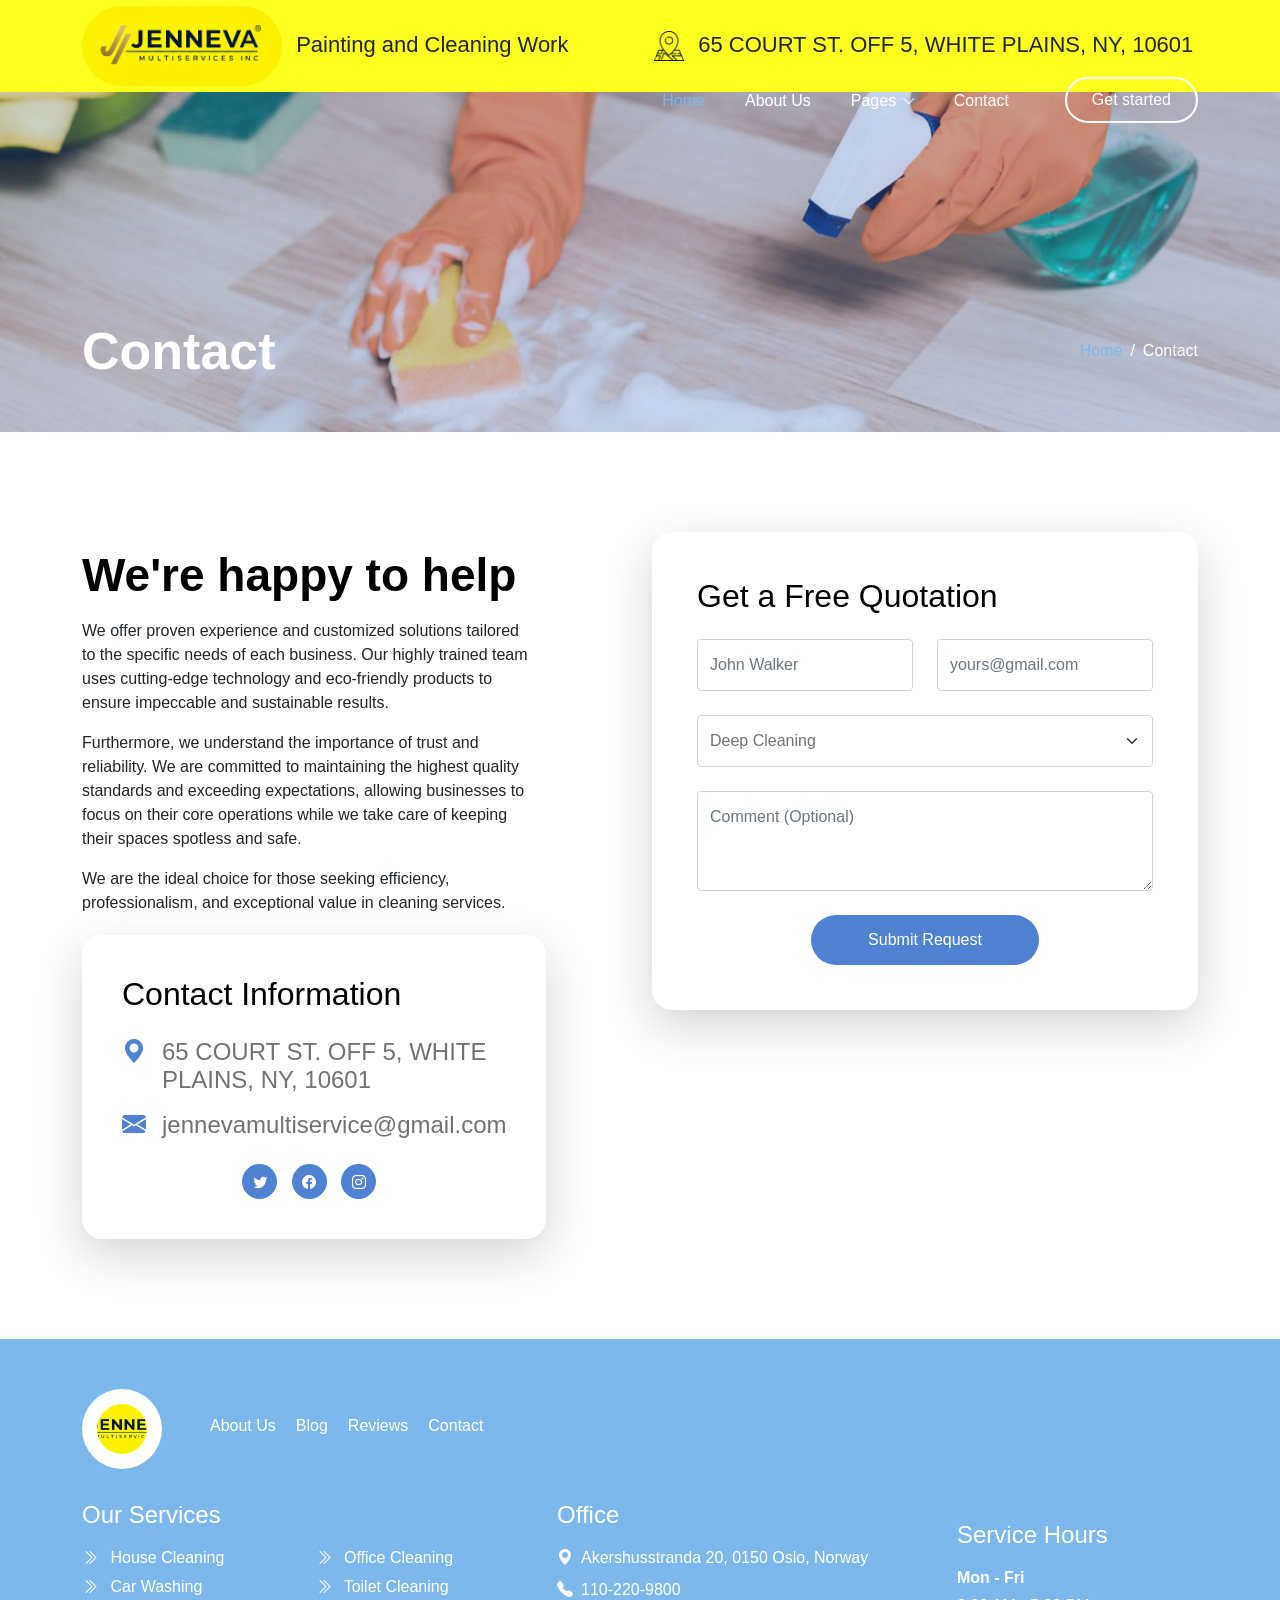
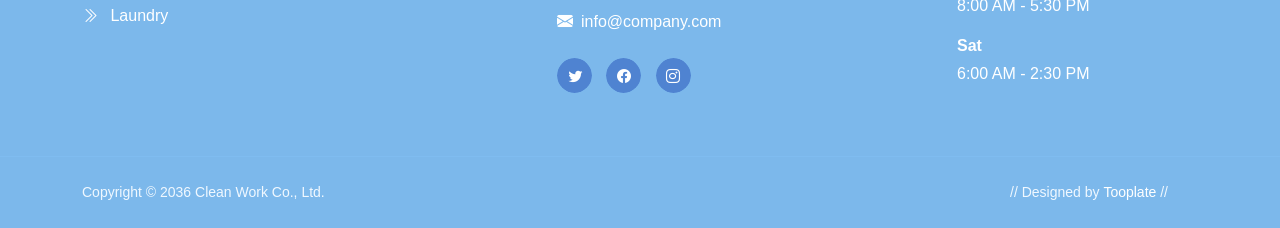
==== commit 91441467: "Add files via upload" ====
--- a/contact.html
+++ b/contact.html
@@ -200,9 +200,9 @@
                                     </div>
 
                                     <select class="form-select form-control" name="job-salary" id="job-salary" aria-label="Default select example">
-                                        <option selected>Service Type</option>
-                                        <option value="1">House cleaning</option>
-                                        <option value="2">Car washing</option>
+                                        <option selected>Deep Cleaning</option>
+                                        <option value="1">Office cleaning</option>
+                                        <option value="2">You built it! We cleaned it!</option>
                                         <option value="2">Office cleaning</option>
                                         <option value="2">Factory cleaning</option>
                                     </select>
